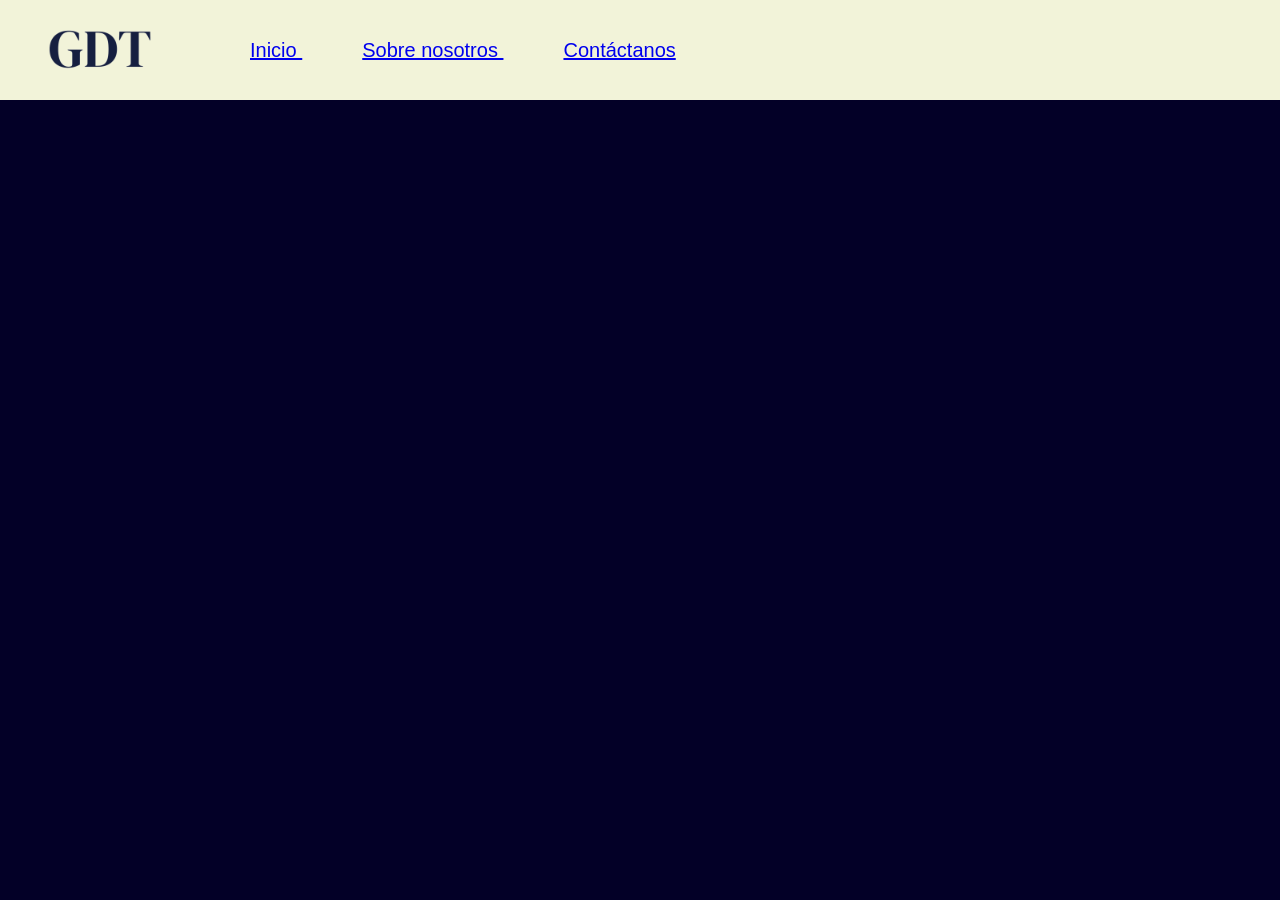
==== nosotros.html @ a8767956 "añadidos datos al cuerpo y más recursos" ====
<!DOCTYPE html>
<html lang="en">
<head>
    <meta charset="UTF-8">
    <meta name="viewport" content="width=device-width, initial-scale=1.0">
    <link rel="stylesheet" href="style.css">
    <link rel="icon" href="resources/GDT logo.png">
    <title>GDT Consulting - Nosotros</title>
</head>
<body>
    <header>
        <div class="header-div">
            <img src="resources/GDT title.png" class="top-left-logo">
            <nav class="header-nav">
                <a href="index.html"> Inicio </a>
                <a href="nosotros.html"> Sobre nosotros </a>
                <a href="#"> Contáctanos </a>
            </nav>
        </div>
    </header>
</body>
</html>
---- style.css ----
html{
    height: 100%;
}


.top-left-logo{
    max-width: 200px;
}

header{
    background-color: #F2F3D9;
    padding: 0%;
    margin: 0;
    width: 100%;
}

.header-div{
    display: flex;
    flex-direction: row;
    justify-content: left;
    align-items: center;
    height: 100px;
}

.header-nav{
    padding: 20px;
}

a{
    padding: 30px;
    font-family: 'Gill Sans', 'Gill Sans MT', Calibri, 'Trebuchet MS', sans-serif;
    font-size: 20px;
}

p{
    font-family: 'Gill Sans', 'Gill Sans MT', Calibri, 'Trebuchet MS', sans-serif;
    font-size: 20px;
    color: #F2F3D9;
}

h1{
    font-family: 'Gill Sans', 'Gill Sans MT', Calibri, 'Trebuchet MS', sans-serif;
    font-size: 25px;
    color: #F2F3D9;
}

h3{
    font-family: 'Gill Sans', 'Gill Sans MT', Calibri, 'Trebuchet MS', sans-serif;
    font-size: 22px;
    color: #030027;
}

h4{
    font-family: 'Gill Sans', 'Gill Sans MT', Calibri, 'Trebuchet MS', sans-serif;
    font-size: 16px;
}

body{
    background-color: #030027;
    overflow-x: hidden;
    margin: 0%;
}

.background-image{
    padding-top: 10px;
    max-width: 100%;
    max-height: 850px;
}

.body-img-div{
    display: flex;
    flex-direction: column;
    justify-content: right;
    align-items: center;
    margin: 20px;
}


.body1-div{
    display: flex;
    flex-direction: row;
    margin: 20px;
    padding-top: 20px;
    padding-bottom: 20px;
}

.body1-text-div{
    font-family: 'Gill Sans', 'Gill Sans MT', Calibri, 'Trebuchet MS', sans-serif;
    display: flex;
    flex-direction: column;
    justify-content: center;
    margin: 20px;
}

.body1-img{
    max-width: 450px;
    border-radius: 20px;
}


.body2-div{
    background-color: #F2F3D9;
    display: flex;
    justify-content: center;
    align-items: center;
    max-height: 300px;
    padding: 20px;
}



footer{
    background-color: #F2F3D9;
    max-height: 400px;
    bottom: 0;
    min-height: 50dvh;
}

.footer-div{
    display: flex;
    flex-direction: row;
    justify-content: left;
    align-items: center;
    margin-left: 20px;
}

.footer-inner-div{
    display: flex;
    flex-direction: column;
    color: #030027;
}

.footer-logo{
    max-width: 150px;
}
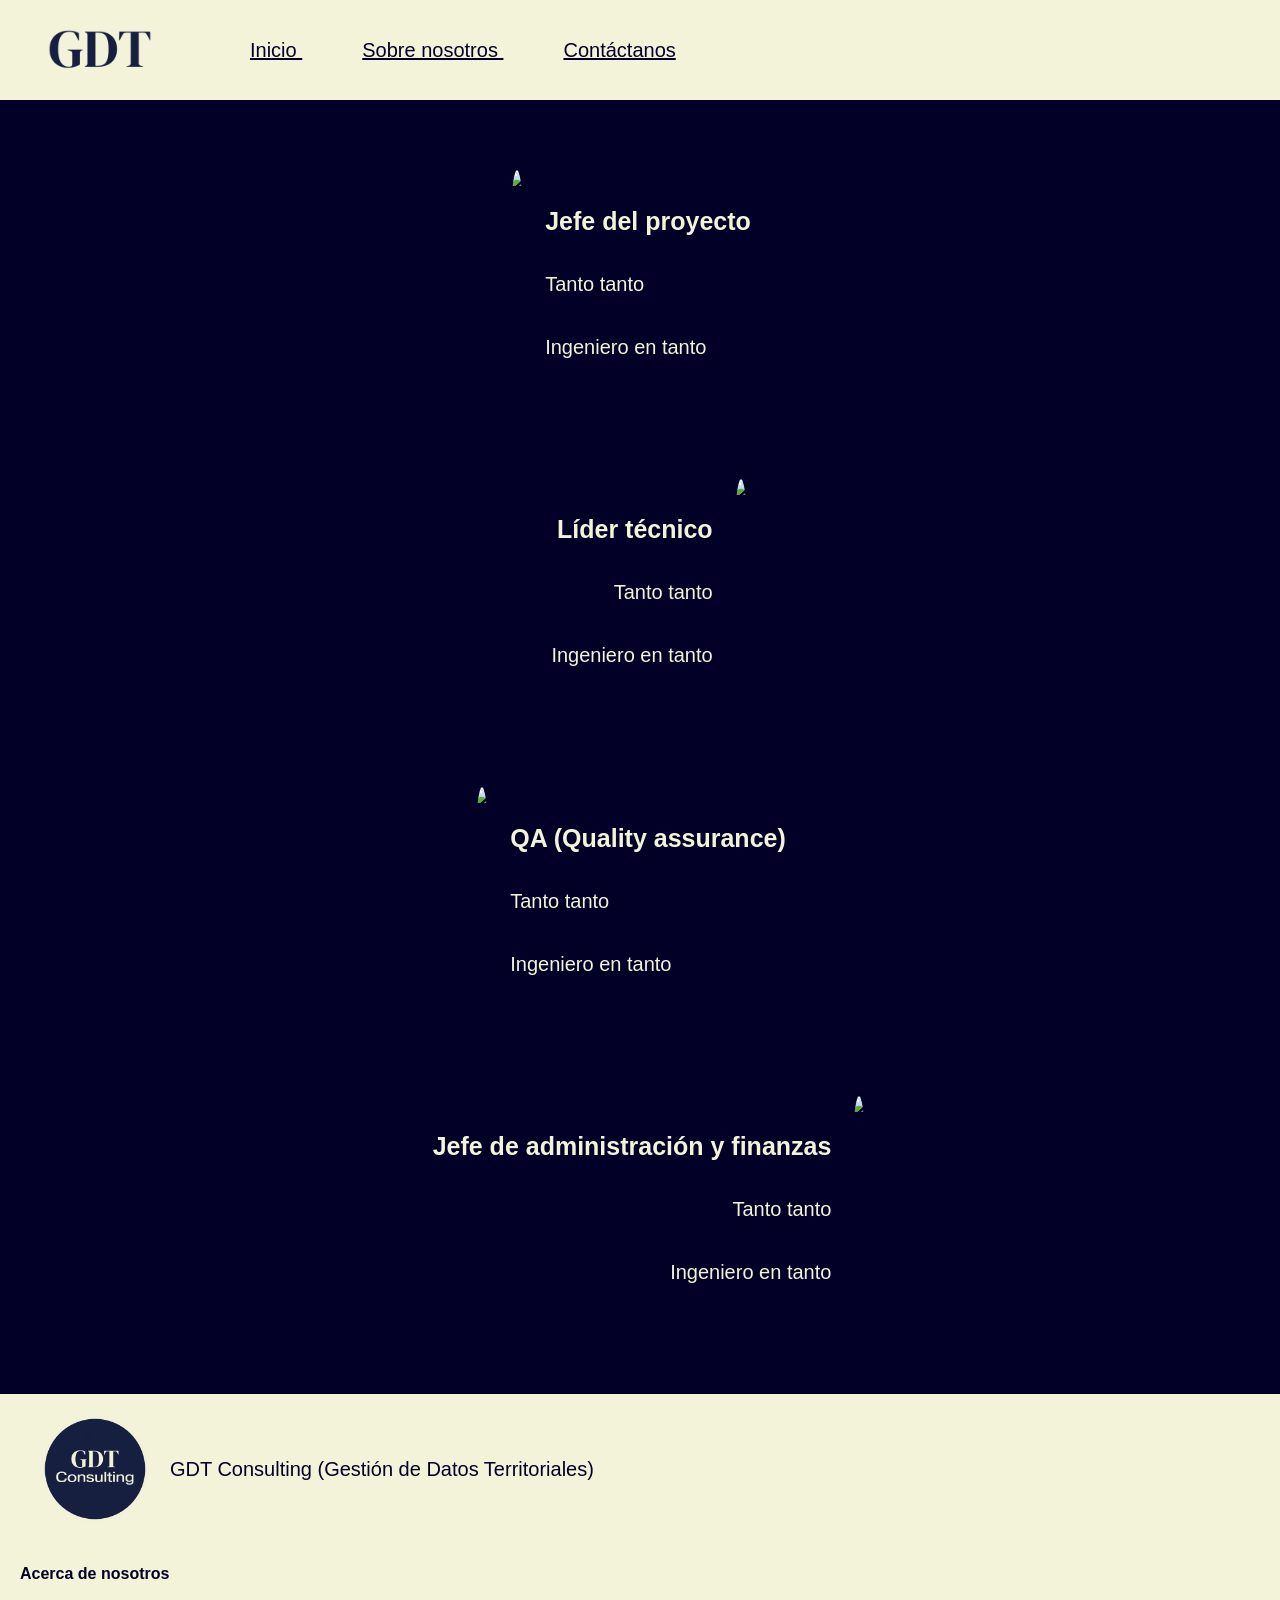
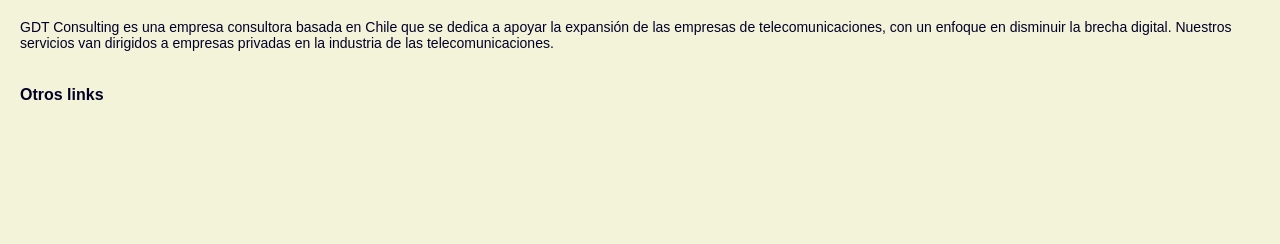
==== commit 83bfdfb0: "avance página 'nosotros'" ====
--- a/nosotros.html
+++ b/nosotros.html
@@ -18,5 +18,60 @@
             </nav>
         </div>
     </header>
+    <div class="body3-div">
+        <!-- Perfil 1 -->
+        <div class="body1-div">
+            <img src="#" class="profile-img">
+            <div class="body1-text-div">
+                <h1>Jefe del proyecto</h1>
+                <p>Tanto tanto</p>
+                <p> Ingeniero en tanto</p>
+            </div>
+        </div>
+        <!-- Perfil 2 -->
+        <div class="body1-div" style="text-align: right;">
+            <div class="body1-text-div">
+                <h1>Líder técnico</h1>
+                <p>Tanto tanto</p>
+                <p> Ingeniero en tanto</p>
+            </div>
+            <img src="#" class="profile-img">
+        </div>
+
+        <!-- Perfil 3 -->
+        <div class="body1-div">
+            <img src="#" class="profile-img">
+            <div class="body1-text-div">
+                <h1>QA (Quality assurance)</h1>
+                <p>Tanto tanto</p>
+                <p> Ingeniero en tanto</p>
+            </div>
+        </div>
+
+        <!-- Perfil 4 -->
+        <div class="body1-div" style="text-align: right;">
+            <div class="body1-text-div">
+                <h1>Jefe de administración y finanzas</h1>
+                <p>Tanto tanto</p>
+                <p> Ingeniero en tanto</p>
+            </div>
+            <img src="#" class="profile-img">
+        </div>
+    </div>
+    
+    <footer>
+        <div class="footer-div">
+            <img src="resources/GDT logo.png" class="footer-logo">
+            <p style="color: #030027;"> GDT Consulting (Gestión de Datos Territoriales)</p>
+        </div>
+
+        <div class="footer-div">
+            <div class="footer-inner-div">
+                <h4> Acerca de nosotros </h4>
+                <p style="color: #030027; font-size: 14px;">GDT Consulting es una empresa consultora basada en Chile que se dedica a apoyar la expansión de las empresas de telecomunicaciones, con un enfoque en disminuir la brecha digital. Nuestros servicios van dirigidos a empresas privadas en la industria de las telecomunicaciones.</p>
+                <h4> Otros links </h4>
+            </div>
+        </div>
+    </footer>
 </body>
 </html>
--- a/style.css
+++ b/style.css
@@ -30,10 +30,11 @@
     padding: 30px;
     font-family: 'Gill Sans', 'Gill Sans MT', Calibri, 'Trebuchet MS', sans-serif;
     font-size: 20px;
+    color: #030027;
 }
 
 p{
-    font-family: 'Gill Sans', 'Gill Sans MT', Calibri, 'Trebuchet MS', sans-serif;
+    font-family: Calibri, sans-serif;
     font-size: 20px;
     color: #F2F3D9;
 }
@@ -45,13 +46,13 @@
 }
 
 h3{
-    font-family: 'Gill Sans', 'Gill Sans MT', Calibri, 'Trebuchet MS', sans-serif;
+    font-family: 'Gill Sans', 'Trebuchet MS', sans-serif;
     font-size: 22px;
     color: #030027;
 }
 
 h4{
-    font-family: 'Gill Sans', 'Gill Sans MT', Calibri, 'Trebuchet MS', sans-serif;
+    font-family: 'Gill Sans MT', Calibri, 'Trebuchet MS', sans-serif;
     font-size: 16px;
 }
 
@@ -107,6 +108,18 @@
     padding: 20px;
 }
 
+.body3-div{
+    display: flex;
+    flex-direction: column;
+    align-items: center;
+    margin-bottom: 30px;
+    margin-top: 30px;
+}
+
+.profile-img{
+    height: 200px;
+    border-radius: 50%;
+}
 
 
 footer{
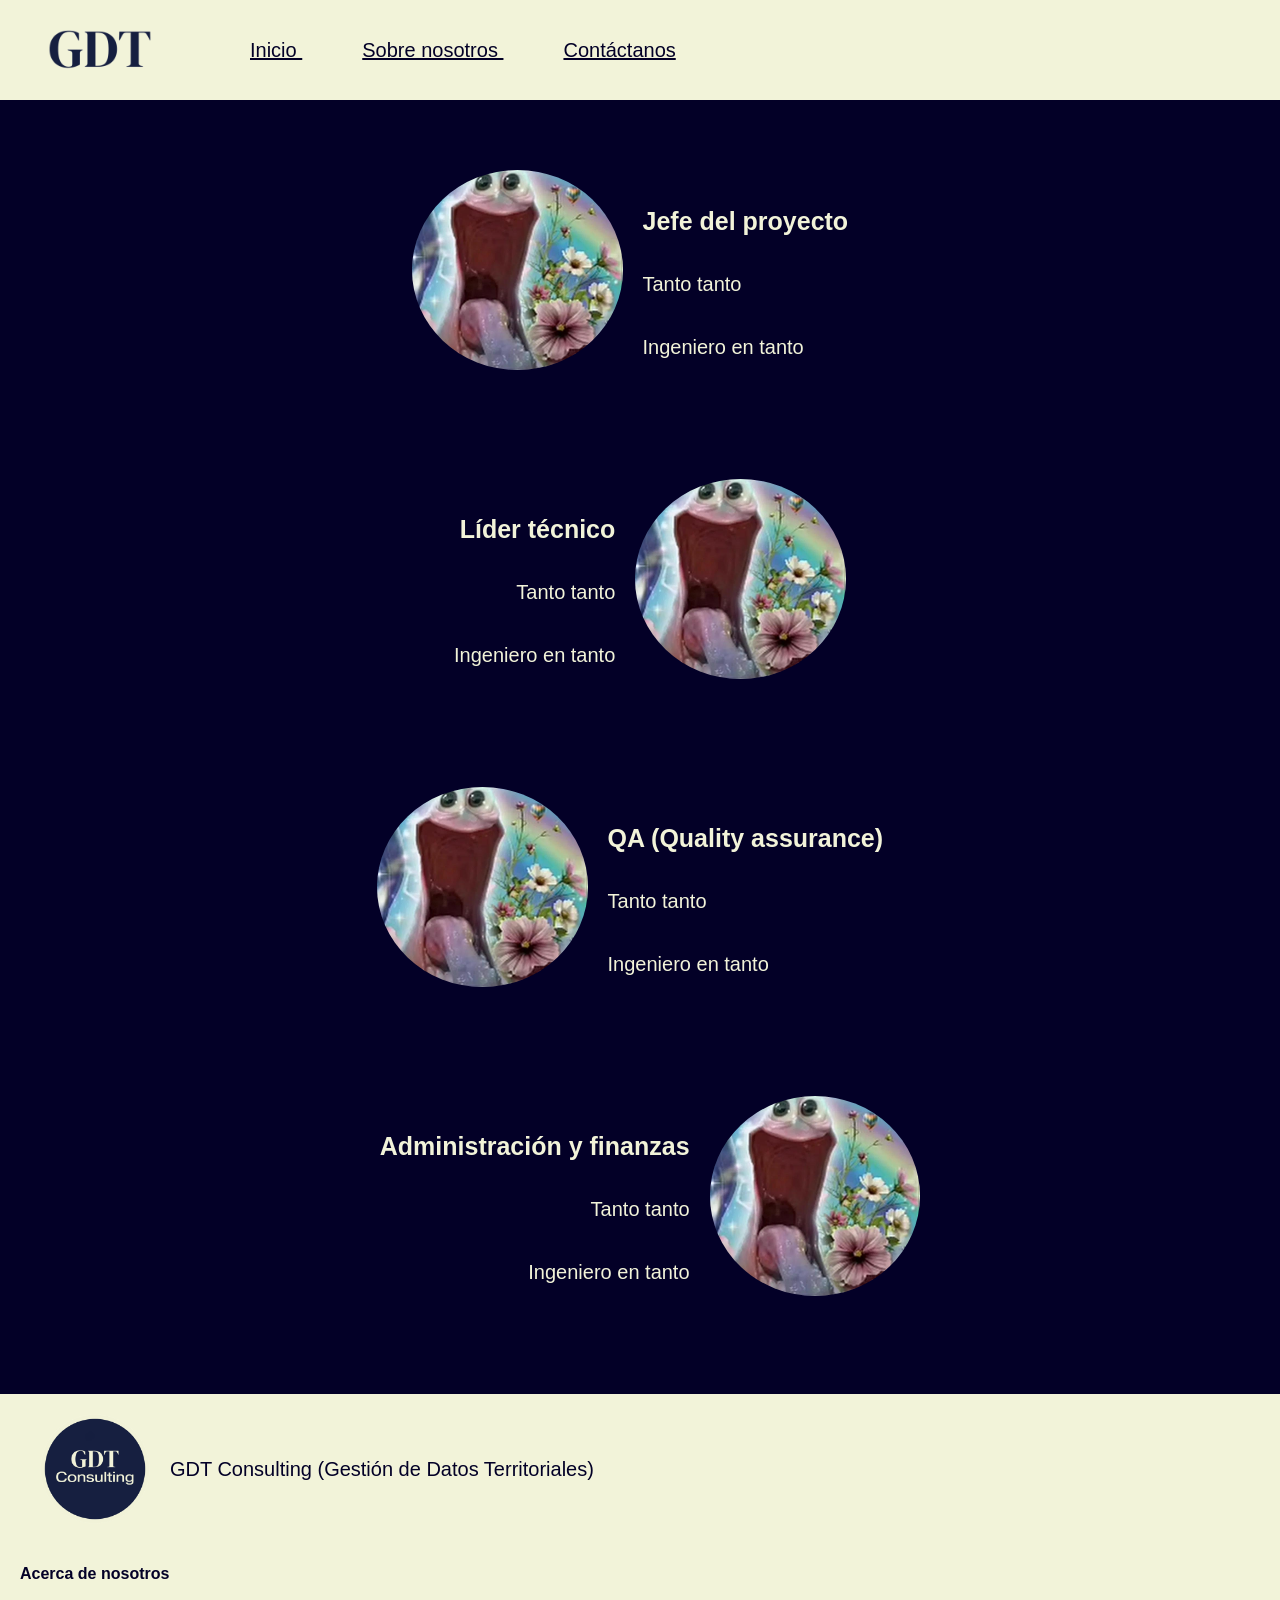
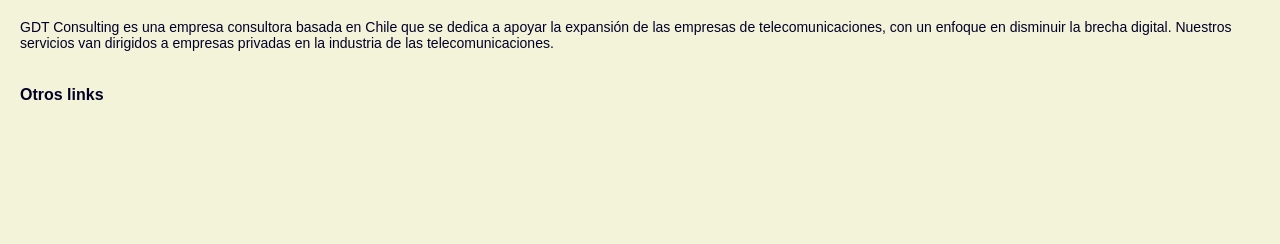
==== commit 4ef2cbba: "estructura de página 'nosotros' + placeholders" ====
--- a/nosotros.html
+++ b/nosotros.html
@@ -18,10 +18,12 @@
             </nav>
         </div>
     </header>
+
+    
     <div class="body3-div">
         <!-- Perfil 1 -->
         <div class="body1-div">
-            <img src="#" class="profile-img">
+            <img src="resources/nosotros/patricio.jpg" class="profile-img">
             <div class="body1-text-div">
                 <h1>Jefe del proyecto</h1>
                 <p>Tanto tanto</p>
@@ -35,12 +37,12 @@
                 <p>Tanto tanto</p>
                 <p> Ingeniero en tanto</p>
             </div>
-            <img src="#" class="profile-img">
+            <img src="resources/nosotros/patricio.jpg" class="profile-img">
         </div>
 
         <!-- Perfil 3 -->
         <div class="body1-div">
-            <img src="#" class="profile-img">
+            <img src="resources/nosotros/patricio.jpg" class="profile-img">
             <div class="body1-text-div">
                 <h1>QA (Quality assurance)</h1>
                 <p>Tanto tanto</p>
@@ -51,14 +53,16 @@
         <!-- Perfil 4 -->
         <div class="body1-div" style="text-align: right;">
             <div class="body1-text-div">
-                <h1>Jefe de administración y finanzas</h1>
+                <h1> Administración y finanzas</h1>
                 <p>Tanto tanto</p>
                 <p> Ingeniero en tanto</p>
             </div>
-            <img src="#" class="profile-img">
+            <img src="resources/nosotros/patricio.jpg" class="profile-img">
         </div>
     </div>
     
+
+
     <footer>
         <div class="footer-div">
             <img src="resources/GDT logo.png" class="footer-logo">
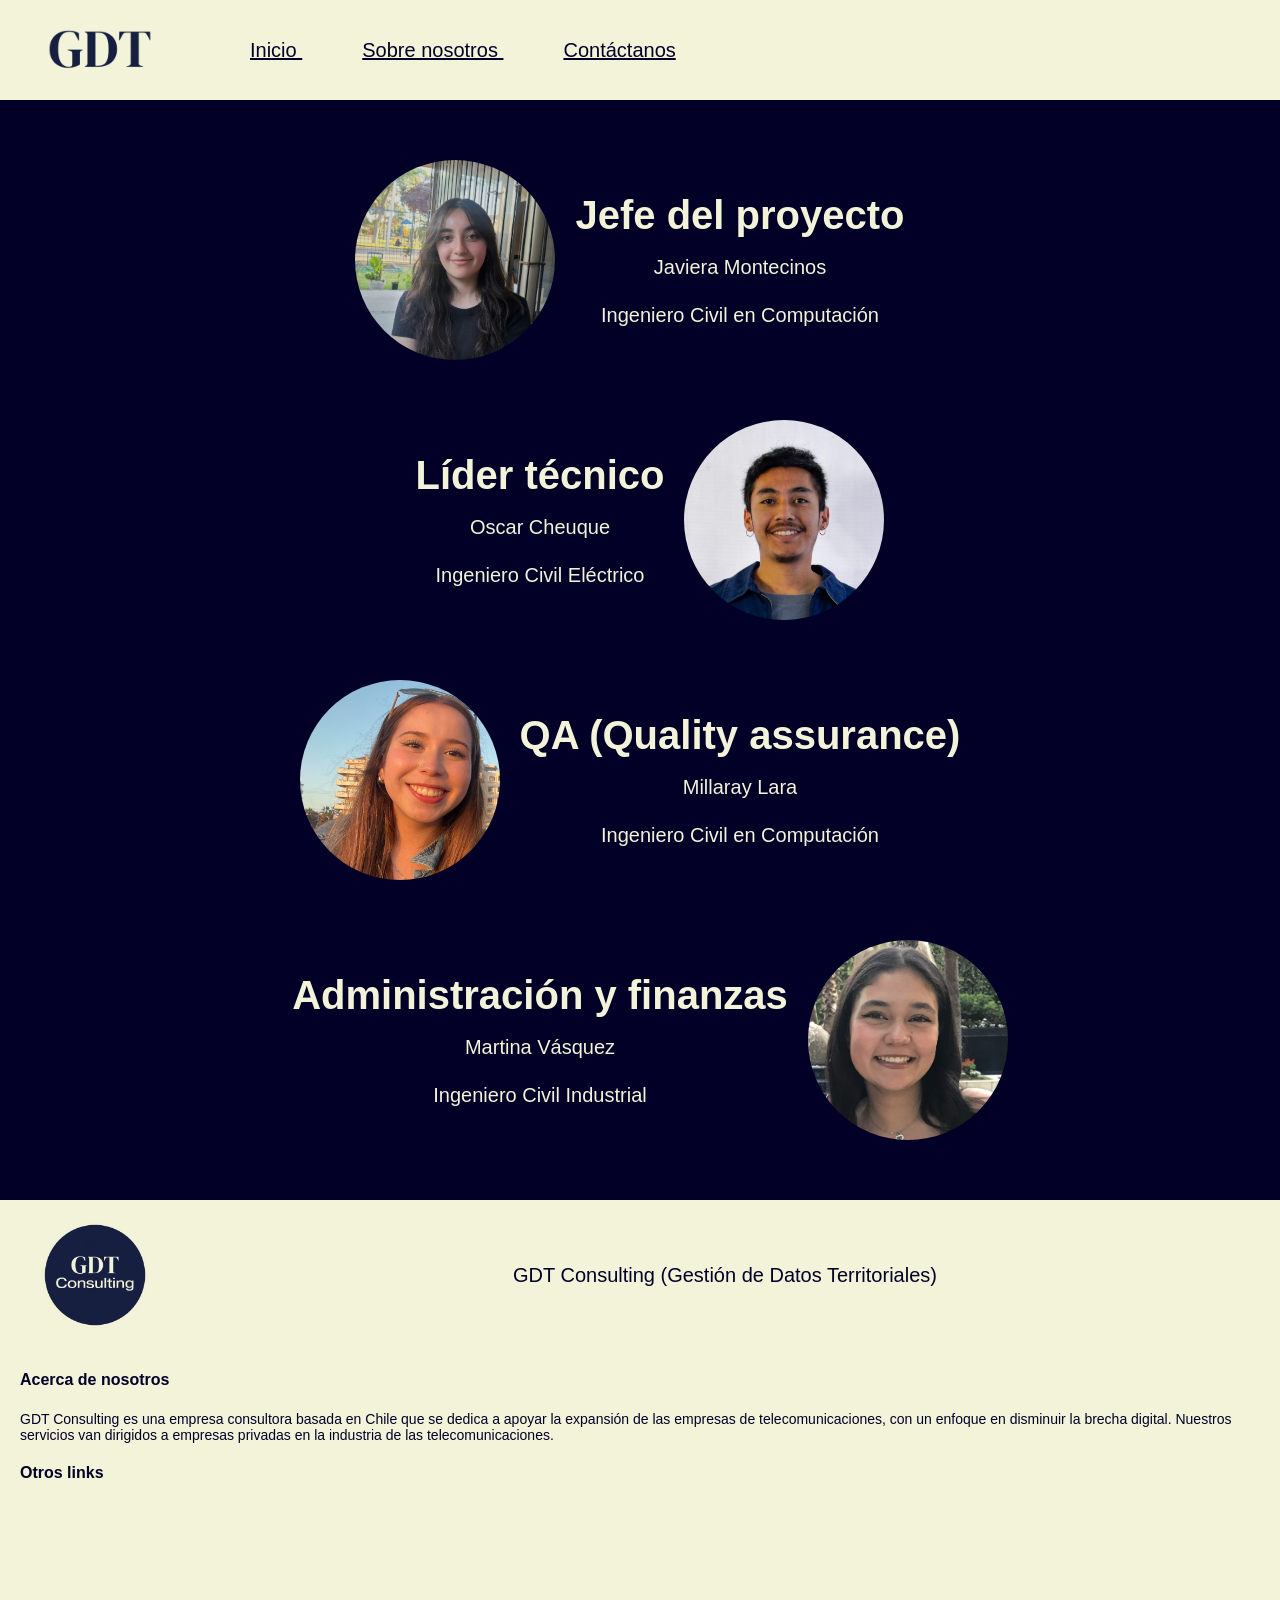
==== commit 2b5c5883: "avance fotos de perfil y sección 'nosotros'" ====
--- a/nosotros.html
+++ b/nosotros.html
@@ -23,30 +23,30 @@
     <div class="body3-div">
         <!-- Perfil 1 -->
         <div class="body1-div">
-            <img src="resources/nosotros/patricio.jpg" class="profile-img">
+            <img src="resources/nosotros/yo.jpeg" class="profile-img">
             <div class="body1-text-div">
                 <h1>Jefe del proyecto</h1>
-                <p>Tanto tanto</p>
-                <p> Ingeniero en tanto</p>
+                <p> Javiera Montecinos </p>
+                <p> Ingeniero Civil en Computación </p>
             </div>
         </div>
         <!-- Perfil 2 -->
         <div class="body1-div" style="text-align: right;">
             <div class="body1-text-div">
-                <h1>Líder técnico</h1>
-                <p>Tanto tanto</p>
-                <p> Ingeniero en tanto</p>
+                <h1> Líder técnico </h1>
+                <p> Oscar Cheuque </p>
+                <p> Ingeniero Civil Eléctrico </p>
             </div>
-            <img src="resources/nosotros/patricio.jpg" class="profile-img">
+            <img src="resources/nosotros/oscar.jpeg" class="profile-img">
         </div>
 
         <!-- Perfil 3 -->
         <div class="body1-div">
-            <img src="resources/nosotros/patricio.jpg" class="profile-img">
+            <img src="resources/nosotros/miya.jpeg" class="profile-img">
             <div class="body1-text-div">
                 <h1>QA (Quality assurance)</h1>
-                <p>Tanto tanto</p>
-                <p> Ingeniero en tanto</p>
+                <p> Millaray Lara </p>
+                <p> Ingeniero Civil en Computación </p>
             </div>
         </div>
 
@@ -54,10 +54,10 @@
         <div class="body1-div" style="text-align: right;">
             <div class="body1-text-div">
                 <h1> Administración y finanzas</h1>
-                <p>Tanto tanto</p>
-                <p> Ingeniero en tanto</p>
+                <p> Martina Vásquez </p>
+                <p> Ingeniero Civil Industrial </p>
             </div>
-            <img src="resources/nosotros/patricio.jpg" class="profile-img">
+            <img src="resources/nosotros/marti.jpeg" class="profile-img">
         </div>
     </div>
     
--- a/style.css
+++ b/style.css
@@ -28,7 +28,7 @@
 
 a{
     padding: 30px;
-    font-family: 'Gill Sans', 'Gill Sans MT', Calibri, 'Trebuchet MS', sans-serif;
+    font-family: Calibri, sans-serif;
     font-size: 20px;
     color: #030027;
 }
@@ -37,17 +37,22 @@
     font-family: Calibri, sans-serif;
     font-size: 20px;
     color: #F2F3D9;
+    margin: auto;
+    margin-bottom: auto;
 }
 
 h1{
-    font-family: 'Gill Sans', 'Gill Sans MT', Calibri, 'Trebuchet MS', sans-serif;
-    font-size: 25px;
+    font-family: Calibri, sans-serif;
+    font-size: 40px;
     color: #F2F3D9;
+    margin-top: auto;
+    margin-bottom: 5px;
 }
 
 h3{
-    font-family: 'Gill Sans', 'Trebuchet MS', sans-serif;
-    font-size: 22px;
+    font-family: Calibri, sans-serif;
+    font-weight: 200;
+    font-size: 30px;
     color: #030027;
 }
 
@@ -65,7 +70,9 @@
 .background-image{
     padding-top: 10px;
     max-width: 100%;
-    max-height: 850px;
+    max-height: 300px;
+    z-index: -1;
+    position: absolute;
 }
 
 .body-img-div{
@@ -81,8 +88,8 @@
     display: flex;
     flex-direction: row;
     margin: 20px;
-    padding-top: 20px;
-    padding-bottom: 20px;
+    padding-top: 10px;
+    padding-bottom: 10px;
 }
 
 .body1-text-div{
@@ -105,7 +112,7 @@
     justify-content: center;
     align-items: center;
     max-height: 300px;
-    padding: 20px;
+    padding: 30px;
 }
 
 .body3-div{
@@ -118,8 +125,22 @@
 
 .profile-img{
     height: 200px;
+    width: 200px;
     border-radius: 50%;
+    aspect-ratio: 1;
 }
+
+.body4-div{
+    display: flex;
+    flex-direction: column;
+    align-items: center;
+    justify-content: center;
+    text-align: center;
+    padding: 10px;
+}
+
+
+/*FOOTER :D*/
 
 
 footer{
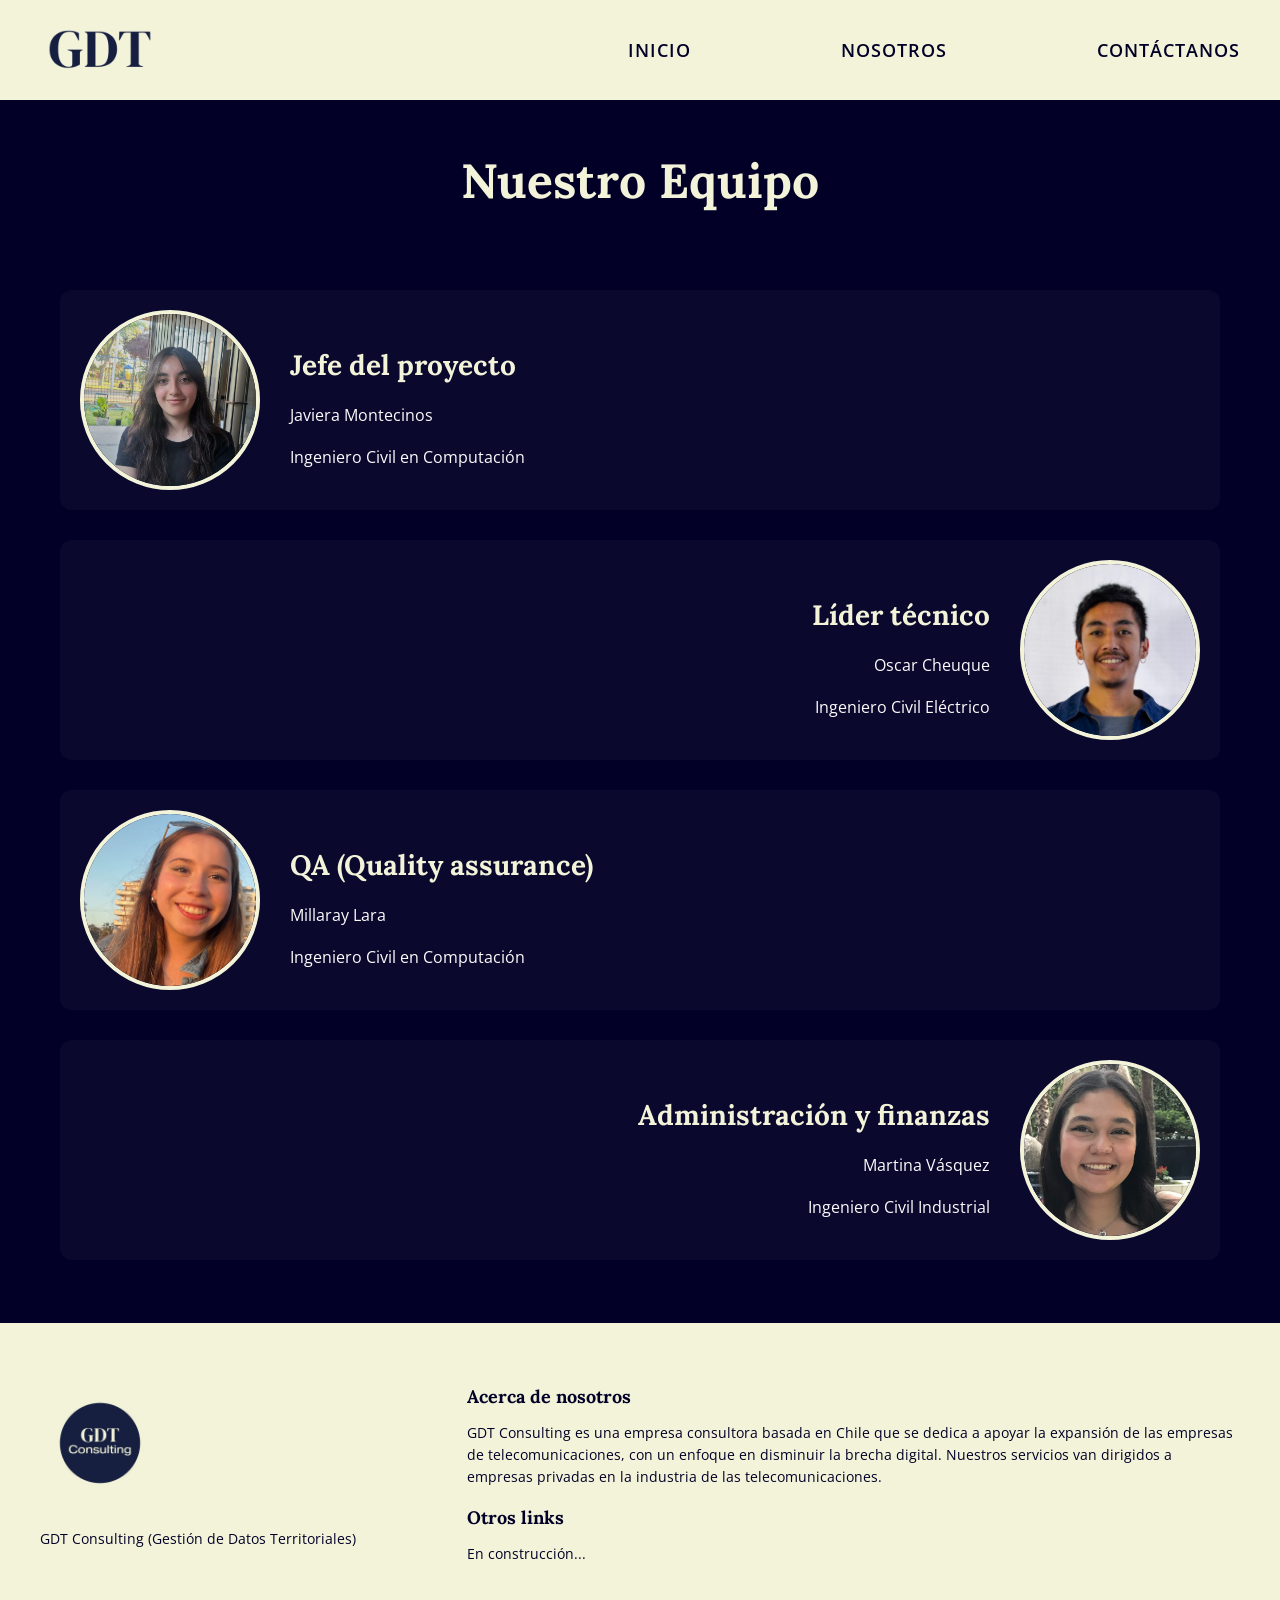
==== commit dad621c0: "cambios para que quede más bonito" ====
--- a/nosotros.html
+++ b/nosotros.html
@@ -1,81 +1,91 @@
 <!DOCTYPE html>
-<html lang="en">
+<html lang="es">
 <head>
     <meta charset="UTF-8">
     <meta name="viewport" content="width=device-width, initial-scale=1.0">
+    
+    <link rel="preconnect" href="https://fonts.googleapis.com">
+    <link rel="preconnect" href="https://fonts.gstatic.com" crossorigin>
+    <link href="https://fonts.googleapis.com/css2?family=Lora:ital,wght@0,400..700;1,400..700&family=Open+Sans:ital,wght@0,300..800;1,300..800&display=swap" rel="stylesheet">
+    
     <link rel="stylesheet" href="style.css">
     <link rel="icon" href="resources/GDT logo.png">
     <title>GDT Consulting - Nosotros</title>
 </head>
+
 <body>
     <header>
         <div class="header-div">
-            <img src="resources/GDT title.png" class="top-left-logo">
+            <img src="resources/GDT title.png" class="top-left-logo" alt="GDT Consulting">
             <nav class="header-nav">
-                <a href="index.html"> Inicio </a>
-                <a href="nosotros.html"> Sobre nosotros </a>
-                <a href="#"> Contáctanos </a>
+                <a href="index.html">Inicio</a>
+                <a href="nosotros.html">Nosotros</a>
+                <a href="#">Contáctanos</a>
             </nav>
         </div>
     </header>
 
-    
-    <div class="body3-div">
-        <!-- Perfil 1 -->
-        <div class="body1-div">
-            <img src="resources/nosotros/yo.jpeg" class="profile-img">
-            <div class="body1-text-div">
-                <h1>Jefe del proyecto</h1>
-                <p> Javiera Montecinos </p>
-                <p> Ingeniero Civil en Computación </p>
+    <div class="container nosotors-container">
+        <h1 style="text-align: center; margin-top: 40px;">Nuestro Equipo</h1>
+        
+        <div class="nosotros-profiles">
+            <div class="profile-card">
+                <img src="resources/nosotros/yo.jpeg" class="profile-img" alt="Javiera Montecinos">
+                <div class="profile-text">
+                    <h1>Jefe del proyecto</h1>
+                    <p>Javiera Montecinos</p>
+                    <p>Ingeniero Civil en Computación</p>
+                </div>
             </div>
-        </div>
-        <!-- Perfil 2 -->
-        <div class="body1-div" style="text-align: right;">
-            <div class="body1-text-div">
-                <h1> Líder técnico </h1>
-                <p> Oscar Cheuque </p>
-                <p> Ingeniero Civil Eléctrico </p>
+            
+            <div class="profile-card reverse" style="text-align: right;">
+                <img src="resources/nosotros/oscar.jpeg" class="profile-img" alt="Oscar Cheuque">
+                <div class="profile-text">
+                    <h1>Líder técnico</h1>
+                    <p>Oscar Cheuque</p>
+                    <p>Ingeniero Civil Eléctrico</p>
+                </div>
             </div>
-            <img src="resources/nosotros/oscar.jpeg" class="profile-img">
-        </div>
 
-        <!-- Perfil 3 -->
-        <div class="body1-div">
-            <img src="resources/nosotros/miya.jpeg" class="profile-img">
-            <div class="body1-text-div">
-                <h1>QA (Quality assurance)</h1>
-                <p> Millaray Lara </p>
-                <p> Ingeniero Civil en Computación </p>
+            <div class="profile-card">
+                <img src="resources/nosotros/miya.jpeg" class="profile-img" alt="Millaray Lara">
+                <div class="profile-text">
+                    <h1>QA (Quality assurance)</h1>
+                    <p>Millaray Lara</p>
+                    <p>Ingeniero Civil en Computación</p>
+                </div>
             </div>
-        </div>
 
-        <!-- Perfil 4 -->
-        <div class="body1-div" style="text-align: right;">
-            <div class="body1-text-div">
-                <h1> Administración y finanzas</h1>
-                <p> Martina Vásquez </p>
-                <p> Ingeniero Civil Industrial </p>
+            <div class="profile-card reverse" style="text-align: right;">
+                <img src="resources/nosotros/marti.jpeg" class="profile-img" alt="Martina Vásquez">
+                <div class="profile-text">
+                    <h1>Administración y finanzas</h1>
+                    <p>Martina Vásquez</p>
+                    <p>Ingeniero Civil Industrial</p>
+                </div>
             </div>
-            <img src="resources/nosotros/marti.jpeg" class="profile-img">
         </div>
     </div>
     
+    <footer>
+        <div class="footer-container">
+            <div class="footer-info">
+                <img src="resources/GDT logo.png" class="footer-logo" alt="GDT Logo">
+                <p>GDT Consulting (Gestión de Datos Territoriales)</p>
+            </div>
 
-
-    <footer>
-        <div class="footer-div">
-            <img src="resources/GDT logo.png" class="footer-logo">
-            <p style="color: #030027;"> GDT Consulting (Gestión de Datos Territoriales)</p>
-        </div>
-
-        <div class="footer-div">
-            <div class="footer-inner-div">
-                <h4> Acerca de nosotros </h4>
-                <p style="color: #030027; font-size: 14px;">GDT Consulting es una empresa consultora basada en Chile que se dedica a apoyar la expansión de las empresas de telecomunicaciones, con un enfoque en disminuir la brecha digital. Nuestros servicios van dirigidos a empresas privadas en la industria de las telecomunicaciones.</p>
-                <h4> Otros links </h4>
+            <div class="footer-links">
+                <div class="footer-info-text">
+                    <h4>Acerca de nosotros</h4>
+                    <p>GDT Consulting es una empresa consultora basada en Chile que se dedica a apoyar la expansión de las empresas de telecomunicaciones, con un enfoque en disminuir la brecha digital. Nuestros servicios van dirigidos a empresas privadas en la industria de las telecomunicaciones.</p>
+                </div>
+                <div class="footer-other-links">
+                    <h4>Otros links</h4>
+                    <p>En construcción...</p>
+                </div>
             </div>
         </div>
     </footer>
+
 </body>
 </html>
--- a/style.css
+++ b/style.css
@@ -1,7 +1,11 @@
 html{
     height: 100%;
-}
-
+    box-sizing: border-box;
+}
+
+*, *:before, *:after {
+    box-sizing: inherit;
+}
 
 .top-left-logo{
     max-width: 200px;
@@ -12,67 +16,92 @@
     padding: 0%;
     margin: 0;
     width: 100%;
+    border-bottom: 3px solid #030027;
 }
 
 .header-div{
     display: flex;
     flex-direction: row;
-    justify-content: left;
+    justify-content: space-between;
     align-items: center;
     height: 100px;
 }
 
 .header-nav{
-    padding: 20px;
-}
-
-a{
-    padding: 30px;
-    font-family: Calibri, sans-serif;
-    font-size: 20px;
-    color: #030027;
-}
-
-p{
-    font-family: Calibri, sans-serif;
-    font-size: 20px;
+    padding: 0 40px;
+    display: flex;
+    gap: 150px;
+}
+
+.header-nav a{
+    font-size: 18px;
+    font-weight: 600;
+    color: #030027;
+    text-decoration: none;
+    text-transform: uppercase;
+    letter-spacing: 1px;
+}
+
+.header-nav a:hover {
+    color: #030027;
+    border-bottom: 2px solid #030027;
+}
+
+p, a, nav, strong{
+    font-family: 'Open Sans', sans-serif;
+}
+
+h1, h3{
     color: #F2F3D9;
-    margin: auto;
-    margin-bottom: auto;
-}
+}
+
+
 
 h1{
-    font-family: Calibri, sans-serif;
-    font-size: 40px;
-    color: #F2F3D9;
-    margin-top: auto;
-    margin-bottom: 5px;
+    font-size: 48px;
+    margin-bottom: 10px;
 }
 
 h3{
-    font-family: Calibri, sans-serif;
+    font-size: 32px;
     font-weight: 200;
-    font-size: 30px;
-    color: #030027;
+}
+
+p {
+    font-size: 18px;
+    margin-bottom: 20px;
+}
+
+strong {
+    font-weight: 700;
 }
 
 h4{
-    font-family: 'Gill Sans MT', Calibri, 'Trebuchet MS', sans-serif;
     font-size: 16px;
 }
 
 body{
     background-color: #030027;
+    color: #fcfcfc;
+    font-family: 'Lora', serif;
+    line-height: 1.6;
     overflow-x: hidden;
     margin: 0%;
 }
 
+.container {
+    max-width: 1200px;
+    margin: 0 auto;
+    padding: 0 20px;
+}
+
 .background-image{
-    padding-top: 10px;
-    max-width: 100%;
-    max-height: 300px;
-    z-index: -1;
-    position: absolute;
+
+    background-size: cover;
+    background-position: center center;
+    background-repeat: no-repeat;
+    min-height: 400px;
+    margin: 0;
 }
 
 .body-img-div{
@@ -84,35 +113,46 @@
 }
 
 
-.body1-div{
-    display: flex;
-    flex-direction: row;
-    margin: 20px;
-    padding-top: 10px;
-    padding-bottom: 10px;
-}
-
-.body1-text-div{
-    font-family: 'Gill Sans', 'Gill Sans MT', Calibri, 'Trebuchet MS', sans-serif;
-    display: flex;
-    flex-direction: column;
+.reverse {
+    flex-direction: row-reverse;
+}
+
+.section-text {
+    flex: 1;
+}
+
+.section-cols {
+    display: flex;
+    gap: 40px;
+    align-items: center;
+    padding: 60px 0; 
+}
+
+.section-img-div {
+    flex: 1;
+    display: flex;
     justify-content: center;
-    margin: 20px;
 }
 
 .body1-img{
     max-width: 450px;
-    border-radius: 20px;
-}
-
+    border-radius: 15px;
+    box-shadow: 0 5px 15px rgba(0,0,0,0.3);
+}
 
 .body2-div{
     background-color: #F2F3D9;
-    display: flex;
-    justify-content: center;
-    align-items: center;
-    max-height: 300px;
-    padding: 30px;
+    color: #030027;
+    text-align: center;
+    padding: 80px 20px;
+}
+
+.body2-div h3{
+    font-size: 36px;
+    color: #030027;
+    font-style: italic;
+    line-height: 1.3;
+    font-weight: 300;
 }
 
 .body3-div{
@@ -131,39 +171,102 @@
 }
 
 .body4-div{
-    display: flex;
-    flex-direction: column;
-    align-items: center;
-    justify-content: center;
+    padding: 60px 0;
     text-align: center;
-    padding: 10px;
-}
-
+}
+
+.body4-div h1{
+    margin-bottom: 20px;
+}
+
+.body4-div p {
+    max-width: 800px;
+    margin: 0 auto;
+    font-size: 20px;
+}
+
+.nosotros-profiles {
+    display: flex;
+    flex-direction: column;
+    gap: 30px;
+    padding: 60px 0;
+}
+
+.profile-card {
+    display: flex;
+    align-items: center;
+    gap: 30px;
+    background-color: rgba(255, 255, 255, 0.03); 
+    padding: 20px;
+    border-radius: 12px;
+}
+
+.nosotros-profiles.reverse .profile-card {
+    flex-direction: row-reverse;
+}
+
+.profile-img {
+    height: 180px;
+    width: 180px;
+    border-radius: 50%;
+    object-fit: cover;
+    border: 4px solid #F2F3D9; 
+}
+
+.profile-text {
+    flex: 1;
+}
+
+.profile-text h1 {
+    font-size: 28px;
+    margin-bottom: 5px;
+}
+
+.profile-text p {
+    font-size: 16px;
+    margin-bottom: 5px;
+}
 
 /*FOOTER :D*/
 
 
-footer{
-    background-color: #F2F3D9;
-    max-height: 400px;
-    bottom: 0;
-    min-height: 50dvh;
-}
-
-.footer-div{
-    display: flex;
-    flex-direction: row;
-    justify-content: left;
-    align-items: center;
-    margin-left: 20px;
-}
-
-.footer-inner-div{
-    display: flex;
-    flex-direction: column;
-    color: #030027;
-}
-
-.footer-logo{
-    max-width: 150px;
+footer {
+    background-color: #F2F3D9; 
+    color: #030027; 
+    padding: 60px 20px;
+    border-top: 3px solid #030027;
+}
+
+.footer-container {
+    display: grid;
+    grid-template-columns: 1fr 2fr;
+    gap: 40px;
+    max-width: 1200px;
+    margin: 0 auto;
+}
+
+.footer-info, .footer-links {
+    display: flex;
+    flex-direction: column;
+    gap: 15px;
+}
+
+.footer-logo {
+    max-width: 120px;
+    height: auto;
+    margin-bottom: 10px;
+}
+
+.footer-container p {
+    color: #030027; 
+    font-size: 14px;
+    margin: 0;
+}
+
+.footer-container h4 {
+    font-family: 'Lora', serif;
+    font-size: 18px;
+    color: #030027;
+    margin-top: 0;
+    margin-bottom: 10px;
 }
